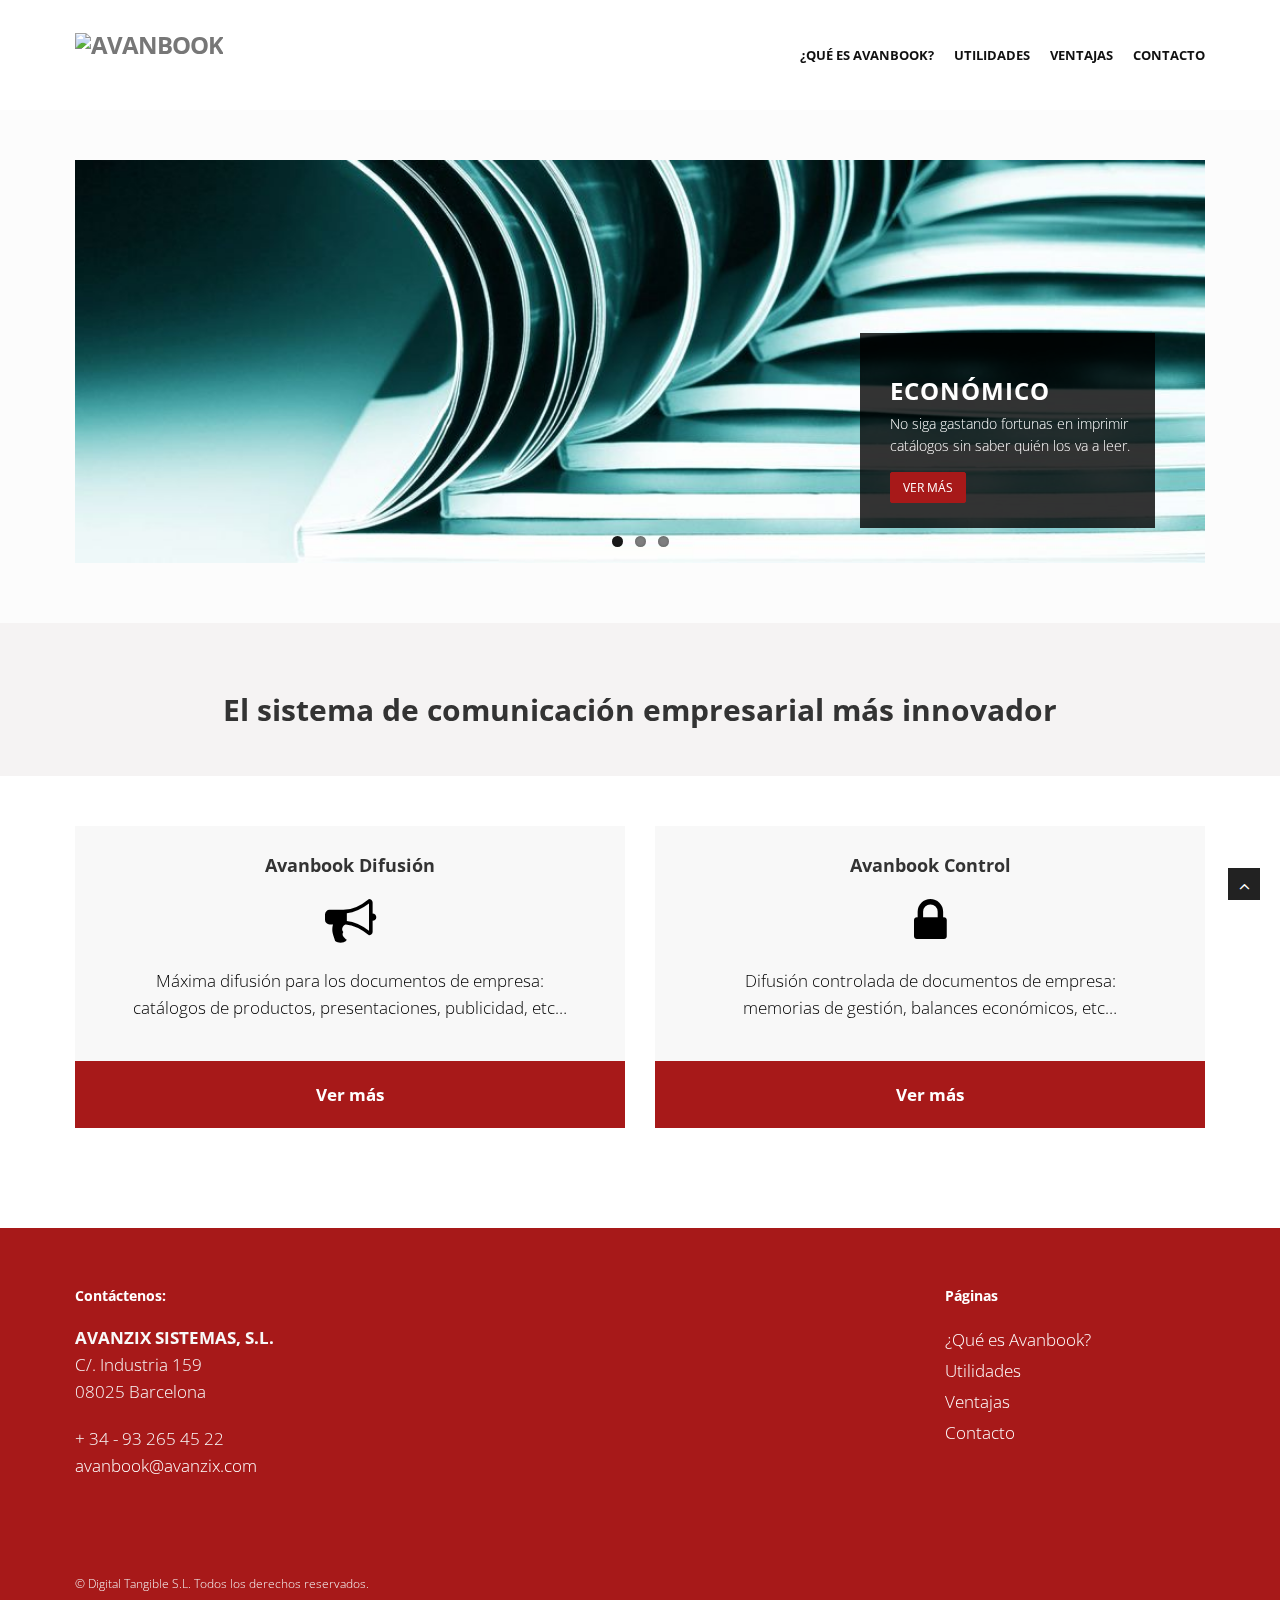
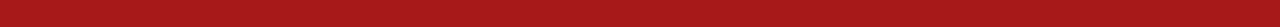
==== index.html @ d964bb30 "logo" ====
<!DOCTYPE html>
<html lang="en">
<head>
    <meta charset="utf-8">
    <title>Sepa quién ha leído su información de empresa y reduzca sus gastos de impresión de catálogos con Avanbook, el sistema de comunicación más innovador</title>
    <meta name="viewport" content="width=device-width, initial-scale=1.0"/>
    <meta name="description" content=""/>
    <!-- css -->
    <link href="css/bootstrap.min.css" rel="stylesheet"/>
    <link href="css/fancybox/jquery.fancybox.css" rel="stylesheet">
    <link href="css/flexslider.css" rel="stylesheet"/>
    <link href="css/style.css" rel="stylesheet"/>


    <!-- Theme skin -->
    <link href="skins/default.css" rel="stylesheet"/>

    <!-- HTML5 shim, for IE6-8 support of HTML5 elements -->
    <!--[if lt IE 9]>
    <script src="http://html5shim.googlecode.com/svn/trunk/html5.js"></script>
    <![endif]-->

</head>
<body>
<div id="wrapper">
<!-- start header -->
<header>
    <div class="navbar navbar-default navbar-static-top">
        <div class="container">
            <div class="navbar-header">
                <button type="button" class="navbar-toggle" data-toggle="collapse" data-target=".navbar-collapse">
                    <span class="icon-bar"></span>
                    <span class="icon-bar"></span>
                    <span class="icon-bar"></span>
                </button>
                <a class="navbar-brand" href="index.html"><img src="img/logo.png" alt="avanbook"></a>
            </div>
            <div class="navbar-collapse collapse ">
                <ul class="nav navbar-nav">
                    <li><a href="avanbook.html">¿Qué es Avanbook?</a></li>
                    <li><a href="features.html">Utilidades</a></li>
                    <li><a href="benefits.html">Ventajas</a></li>
                    <li><a href="contact.html">Contacto</a></li>
                </ul>
            </div>
        </div>
    </div>
</header>
<!-- end header -->
<section id="featured">
    <!-- start slider -->
    <div class="container">
        <div class="row">
            <div class="col-lg-12">
                <!-- Slider -->
                <div id="main-slider" class="flexslider">
                    <ul class="slides">
                        <li>
                            <img src="img/slides/1.jpg" alt=""/>

                            <div class="flex-caption">
                                <h3>Económico</h3>

                                <p>No siga gastando fortunas en imprimir catálogos sin saber quién los va a leer.</p>
                                <a href="benefits.html" class="btn btn-theme">Ver más</a>
                            </div>
                        </li>
                        <li>
                            <img src="img/slides/2.jpg" alt=""/>

                            <div class="flex-caption">
                                <h3>Trazabilidad</h3>

                                <p>Sepa siempre cuál es el alcance real de su información de empresa.</p>
                                <a href="features.html" class="btn btn-theme">Ver más</a>
                            </div>
                        </li>
                        <li>
                            <img src="img/slides/3.jpg" alt=""/>

                            <div class="flex-caption">
                                <h3>Control</h3>

                                <p>Impida que su información de empresa sea leída por quien no debe.</p>
                                <a href="benefits.html#ab_ctrl" class="btn btn-theme">Ver más</a>
                            </div>
                        </li>
                    </ul>
                </div>
                <!-- end slider -->
            </div>
        </div>
    </div>

</section>
<section class="callaction">
    <div class="container">
        <div class="row">
            <div class="col-lg-12">
                <div class="big-cta">
                    <div class="cta-text">
                        <h2>El sistema de comunicación empresarial más innovador</h2>
                    </div>
                </div>
            </div>
        </div>
    </div>
</section>
<section id="content">
    <div class="container">
        <div class="row">
            <div class="col-lg-12">
                <div class="row">
                    <div class="col-lg-6">
                        <div class="box">
                            <div class="box-gray aligncenter">
                                <h4>Avanbook Difusión</h4>

                                <div class="icon">
                                    <i class="fa fa-bullhorn fa-3x"></i>
                                </div>
                                <p>
                                    Máxima difusión para los documentos de empresa:<br>

                                    catálogos de productos,
                                    presentaciones, publicidad,
                                    etc…
                                </p>

                            </div>
                            <div class="box-bottom">
                                <a href="benefits.html">Ver más</a>
                            </div>
                        </div>
                    </div>
                    <div class="col-lg-6">
                        <div class="box">
                            <div class="box-gray aligncenter">
                                <h4>Avanbook Control</h4>

                                <div class="icon">
                                    <i class="fa fa-lock fa-3x"></i>
                                </div>
                                <p>
                                    Difusión controlada de documentos de empresa:<br>

                                    memorias de gestión,
                                    balances económicos,
                                    etc…
                                </p>

                            </div>
                            <div class="box-bottom">
                                <a href="benefits.html#ab_ctrl">Ver más</a>
                            </div>
                        </div>
                    </div>
                </div>
            </div>
        </div>
    </div>
</section>
<footer>
    <div class="container">
        <div class="row">
            <div class="col-lg-3">
                <div class="widget">
                    <h5 class="widgetheading">Contáctenos:</h5>
                    <address>
                        <strong>AVANZIX SISTEMAS, S.L.</strong><br>
                        C/. Industria 159<br>
                        08025 Barcelona
                    </address>
                    <p>
                        <i class="icon-phone"></i> + 34 - 93 265 45 22 <br>
                        <i class="icon-envelope-alt"></i> <a href="mailto:avanbook@avanzix.com?subject=Informaci%C3%B3n%20sobre%20Avanbook" target="_top">avanbook@avanzix.com</a>
                    </p>
                </div>
            </div>
            <div class="col-lg-3 col-lg-offset-6">
                <div class="widget">
                    <h5 class="widgetheading">Páginas</h5>
                    <ul class="link-list">
                        <li><a href="avanbook.html">¿Qué es Avanbook?</a></li>
                        <li><a href="features.html">Utilidades
                      </a></li>
                        <li><a href="benefits.html">Ventajas </a></li>
                        <li><a href="mailto:avanbook@avanzix.com" target="_top">Contacto</a></li>
                    </ul>
                </div>
            </div>
        </div>
    </div>
    <div id="sub-footer">
        <div class="container">
            <div class="row">
                <div class="col-lg-6">
                    <div class="copyright">
                        <p>
                            &copy; Digital Tangible S.L. Todos los derechos reservados.
                        </p>
                    </div>
                </div>
            </div>
        </div>
    </div>
</footer>
</div>
<a href="#" class="scrollup"><i class="fa fa-angle-up active"></i></a>
<!-- javascript
    ================================================== -->
<!-- Placed at the end of the document so the pages load faster -->
<script src="js/jquery.js"></script>
<script src="js/jquery.easing.1.3.js"></script>
<script src="js/bootstrap.min.js"></script>
<script src="js/jquery.fancybox.pack.js"></script>
<script src="js/jquery.fancybox-media.js"></script>
<script src="js/google-code-prettify/prettify.js"></script>
<script src="js/portfolio/jquery.quicksand.js"></script>
<script src="js/portfolio/setting.js"></script>
<script src="js/jquery.flexslider.js"></script>
<script src="js/animate.js"></script>
<script src="js/custom.js"></script>
</body>
</html>
---- css/style.css ----
/* ==== Google font ==== */
@import url('http://fonts.googleapis.com/css?family=Noto+Serif:400,400italic,700|Open+Sans:300,400,600,700');
/* === prettify === */
@import url('../js/google-code-prettify/prettify.css');
/* === fontawesome === */
@import url('font-awesome.css');
/* === custom icon === */
@import url('custom-fonts.css');
/* ==== overwrite bootstrap standard ==== */
@import url('overwrite.css');
@import url('animate.css');

/* ===================================
1. General
==================================== */

body {
    font-family: 'Open Sans', Arial, sans-serif;
    font-size: 17px;
    font-weight: 300;
    line-height: 1.6em;
    color: #656565;
}

a:active {
    outline: 0;
}

.clear {
    clear: both;
}

h1, h2, h3, h4, h5, h6 {
    font-family: 'Open Sans', Arial, sans-serif;
    font-weight: 700;
    line-height: 1.1em;
    color: #333;
    margin-bottom: 20px;
}

/* ===================================
2. layout
==================================== */

.container {
    padding: 0 20px 0 20px;
    position: relative;
}

#wrapper {
    width: 100%;
    margin: 0;
    padding: 0;
}

.row, .row-fluid {
    margin-bottom: 30px;
}

.row .row, .row-fluid .row-fluid {
    margin-bottom: 30px;
}

.row.nomargin, .row-fluid.nomargin {
    margin-bottom: 0;
}

/* ===================================
3. Responsive media
==================================== */

.video-container, .map-container, .embed-container {
    position: relative;
    margin: 0 0 15px 0;
    padding-bottom: 51%;
    padding-top: 30px;
    height: 0;
    overflow: hidden;
    border: none;
}

.embed-container iframe,
.embed-container object,
.embed-container embed,
.video-container iframe,
.map-container iframe,
.map-container object,
.map-container embed,
.video-container object,
.video-container embed {
    position: absolute;
    top: 0;
    left: 0;
    width: 100%;
    height: 100%;
}

iframe {
    border: none;
}

img.img-polaroid {
    margin: 0 0 20px 0;
}

.img-box {
    max-width: 100%;
}

/* ===================================
4. Header
==================================== */

/* --- header -- */

header .navbar {
    margin-bottom: 0;
}

.navbar-default {
    border: none;
}

.navbar-brand {
    color: #222;
    text-transform: uppercase;
    font-size: 24px;
    font-weight: 700;
    line-height: 1em;
    letter-spacing: -1px;
    margin-top: 30px;
    padding: 0 0 0 15px;
}

header .navbar-collapse ul.navbar-nav {
    float: right;
    margin-right: 0;
}

header .navbar-default {
    background-color: #fff;
}

header .nav li a:hover,
header .nav li a:focus,
header .nav li.active a,
header .nav li.active a:hover,
header .nav li a.dropdown-toggle:hover,
header .nav li a.dropdown-toggle:focus,
header .nav li.active ul.dropdown-menu li a:hover,
header .nav li.active ul.dropdown-menu li.active a {
    -webkit-transition: all .3s ease;
    -moz-transition: all .3s ease;
    -ms-transition: all .3s ease;
    -o-transition: all .3s ease;
    transition: all .3s ease;
}

header .navbar-default .navbar-nav > .open > a,
header .navbar-default .navbar-nav > .open > a:hover,
header .navbar-default .navbar-nav > .open > a:focus {
    -webkit-transition: all .3s ease;
    -moz-transition: all .3s ease;
    -ms-transition: all .3s ease;
    -o-transition: all .3s ease;
    transition: all .3s ease;
}

header .navbar {
    min-height: 100px;
}

header .navbar-nav > li {
    padding-bottom: 30px;
    padding-top: 30px;
}

header .navbar-nav > li > a {
    padding-bottom: 6px;
    padding-top: 5px;
    margin-left: 2px;
    line-height: 30px;
    font-weight: 700;
    -webkit-transition: all .3s ease;
    -moz-transition: all .3s ease;
    -ms-transition: all .3s ease;
    -o-transition: all .3s ease;
    transition: all .3s ease;
}

.dropdown-menu li a:hover {
    color: #fff !important;
}

header .nav .caret {
    border-bottom-color: #f5f5f5;
    border-top-color: #f5f5f5;
}

.navbar-default .navbar-nav > .active > a,
.navbar-default .navbar-nav > .active > a:hover,
.navbar-default .navbar-nav > .active > a:focus {
    background-color: #fff;
}

.navbar-default .navbar-nav > .open > a,
.navbar-default .navbar-nav > .open > a:hover,
.navbar-default .navbar-nav > .open > a:focus {
    background-color: #fff;
}

.dropdown-menu {
    box-shadow: none;
    border-radius: 0;
    border: none;
}

.dropdown-menu li:last-child {
    padding-bottom: 0 !important;
    margin-bottom: 0;
}

header .nav li .dropdown-menu {
    padding: 0;
}

header .nav li .dropdown-menu li a {
    line-height: 28px;
    padding: 3px 12px;
}

/* --- menu --- */

header .navigation {
    float: right;
}

header ul.nav li {
    border: none;
    margin: 0;
}

header ul.nav li a {
    font-size: 12px;
    border: none;
    font-weight: 700;
    text-transform: uppercase;
}

header ul.nav li ul li a {
    font-size: 12px;
    border: none;
    font-weight: 300;
    text-transform: uppercase;
}

.navbar .nav > li > a {
    color: #111;
    text-shadow: none;
}

.navbar .nav a:hover {
    background: none;
}

.navbar .nav > .active > a, .navbar .nav > .active > a:hover {
    background: none;
    font-weight: 700;
}

.navbar .nav > .active > a:active, .navbar .nav > .active > a:focus {
    background: none;
    outline: 0;
    font-weight: 700;
}

.navbar .nav li .dropdown-menu {
    z-index: 2000;
}

header ul.nav li ul {
    margin-top: 1px;
}

header ul.nav li ul li ul {
    margin: 1px 0 0 1px;
}

.dropdown-menu .dropdown i {
    position: absolute;
    right: 0;
    margin-top: 3px;
    padding-left: 20px;
}

.navbar .nav > li > .dropdown-menu:before {
    display: inline-block;
    border-right: none;
    border-bottom: none;
    border-left: none;
    border-bottom-color: none;
    content: none;
}

ul.nav li.dropdown a {
    z-index: 1000;
    display: block;
}

select.selectmenu {
    display: none;
}

/* ===================================
5. Section: Featured
==================================== */

#featured {
    width: 100%;
    background: #fcfcfc;
    position: relative;
    margin: 0;
    padding: 0;
}

/* ===================================
6. Sliders
==================================== */
/* --- flexslider --- */

#featured .flexslider {
    padding: 0;
    margin: 50px 0 30px;
    background: #fff;
    position: relative;
    zoom: 1;
}

.flex-caption {
    background: none;
    -ms-filter: progid:DXImageTransform.Microsoft.gradient(startColorstr=#4C000000, endColorstr=#4C000000);
    filter: progid:DXImageTransform.Microsoft.gradient(startColorstr=#4C000000, endColorstr=#4C000000);
    zoom: 1;
}

.flex-caption {
    bottom: 35px;
    background-color: rgba(0, 0, 0, 0.8);
    color: #fff;
    margin: 0 50px;
    padding: 25px 25px 25px 30px;
    position: absolute;
    right: 0;
    width: 295px;
}

.flex-caption h3 {
    color: #fff;
    letter-spacing: 1px;
    margin-bottom: 8px;
    text-transform: uppercase;
}

.flex-caption p {
    margin: 0 0 15px;
}

/* ===================================
7. Section: call action
==================================== */
section.callaction {
    background: #F5F3F3;
    padding: 50px 0 0 0;
}

/* ===================================
8. Section: Content
==================================== */

#content {
    position: relative;
    background: #fff;
    padding: 50px 0 40px 0;
}

#content img {
    max-width: 100%;
    height: auto;
}

/* --- Call to action --- */

.cta-text {
    text-align: center;
    margin-top: 10px;
}

.big-cta .cta {
    margin-top: 10px;
}

/* --- box --- */

.box {
    width: 100%;
}

.box-gray {
    background: #f8f8f8;
    padding: 20px 20px 30px;
}

.box-gray h4, .box-gray i {
    margin-bottom: 20px;
}

.box-bottom {
    padding: 20px 0;
    text-align: center;
}

.box-bottom a {
    color: #fff;
    font-weight: 700;
}

.box-bottom a:hover {
    color: #eee;
    text-decoration: none;
}

/* ===================================
9. Section: Bottom
==================================== */

#bottom {
    background: #fcfcfc;
    padding: 50px 0 0;

}

/* twitter */
#twitter-wrapper {
    text-align: center;
    width: 70%;
    margin: 0 auto;
}

#twitter em {
    font-style: normal;
    font-size: 13px;
}

#twitter em.twitterTime a {
    font-weight: 600;
}

#twitter ul {
    padding: 0;
    list-style: none;
}

#twitter ul li {
    font-size: 20px;
    line-height: 1.6em;
    font-weight: 300;
    margin-bottom: 20px;
    position: relative;
    word-break: break-word;
}

/* ===================================
10. Inner - Section: page headline
==================================== */

#inner-headline {
    background: #252525;
    position: relative;
    margin: 0;
    padding: 0;
    color: #fefefe;
}

#inner-headline .inner-heading h2 {
    color: #fff;
    margin: 20px 0 0 0;
}

/* --- breadcrumbs --- */
#inner-headline ul.breadcrumb {
    margin: 30px 0 0;
    float: left;
}

#inner-headline ul.breadcrumb li {
    margin-bottom: 0;
    padding-bottom: 0;
}

#inner-headline ul.breadcrumb li {
    font-size: 13px;
    color: #fff;
}

#inner-headline ul.breadcrumb li i {
    color: #dedede;
}

#inner-headline ul.breadcrumb li a {
    color: #fff;
}

ul.breadcrumb li a:hover {
    text-decoration: none;
}

/* ============================
11. Forms
============================= */

/* --- contact form  ---- */
form#contactform input[type="text"] {
    width: 100%;
    border: 1px solid #f5f5f5;
    min-height: 40px;
    padding-left: 20px;
    font-size: 13px;
    padding-right: 20px;
    -webkit-box-sizing: border-box;
    -moz-box-sizing: border-box;
    box-sizing: border-box;

}

form#contactform textarea {
    border: 1px solid #f5f5f5;
    width: 100%;
    padding-left: 20px;
    padding-top: 10px;
    font-size: 13px;
    padding-right: 20px;
    -webkit-box-sizing: border-box;
    -moz-box-sizing: border-box;
    box-sizing: border-box;

}

form#contactform .validation {
    font-size: 11px;
}

#sendmessage {
    border: 1px solid #e6e6e6;
    background: #f6f6f6;
    display: none;
    text-align: center;
    padding: 15px 12px 15px 65px;
    margin: 10px 0;
    font-weight: 600;
    margin-bottom: 30px;

}

#sendmessage.show, .show {
    display: block;
}

/* --- comment form ---- */
form#commentform input[type="text"] {
    width: 100%;
    min-height: 40px;
    padding-left: 20px;
    font-size: 13px;
    padding-right: 20px;
    -webkit-box-sizing: border-box;
    -moz-box-sizing: border-box;
    box-sizing: border-box;
    -webkit-border-radius: 2px 2px 2px 2px;
    -moz-border-radius: 2px 2px 2px 2px;
    border-radius: 2px 2px 2px 2px;

}

form#commentform textarea {
    width: 100%;
    padding-left: 20px;
    padding-top: 10px;
    font-size: 13px;
    padding-right: 20px;
    -webkit-box-sizing: border-box;
    -moz-box-sizing: border-box;
    box-sizing: border-box;
    -webkit-border-radius: 2px 2px 2px 2px;
    -moz-border-radius: 2px 2px 2px 2px;
    border-radius: 2px 2px 2px 2px;
}

/* --- search form --- */
.search {
    float: right;
    margin: 35px 0 0;
    padding-bottom: 0;
}

#inner-headline form.input-append {
    margin: 0;
    padding: 0;
}

/* ===============================
12. Portfolio
================================ */

.work-nav #filters {
    margin: 0;
    padding: 0;
    list-style: none;
}

.work-nav #filters li {
    margin: 0 10px 30px 0;
    padding: 0;
    float: left;
}

.work-nav #filters li a {
    color: #7F8289;
    font-size: 16px;
    display: block;
}

.work-nav #filters li a:hover {

}

.work-nav #filters li a.selected {
    color: #DE5E60;
}

#thumbs {
    margin: 0;
    padding: 0;
}

#thumbs li {
    list-style-type: none;
}

.item-thumbs {
    position: relative;
    overflow: hidden;
    margin-bottom: 30px;
    cursor: pointer;
}

.item-thumbs a + img {
    width: 100%;
}

.item-thumbs .hover-wrap {
    position: absolute;
    display: block;
    width: 100%;
    height: 100%;

    opacity: 0;
    filter: alpha(opacity=0);

    -webkit-transition: all 450ms ease-out 0s;
    -moz-transition: all 450ms ease-out 0s;
    -o-transition: all 450ms ease-out 0s;
    transition: all 450ms ease-out 0s;

    -webkit-transform: rotateY(180deg) scale(0.5, 0.5);
    -moz-transform: rotateY(180deg) scale(0.5, 0.5);
    -ms-transform: rotateY(180deg) scale(0.5, 0.5);
    -o-transform: rotateY(180deg) scale(0.5, 0.5);
    transform: rotateY(180deg) scale(0.5, 0.5);
}

.item-thumbs:hover .hover-wrap,
.item-thumbs.active .hover-wrap {
    opacity: 1;
    filter: alpha(opacity=100);

    -webkit-transform: rotateY(0deg) scale(1, 1);
    -moz-transform: rotateY(0deg) scale(1, 1);
    -ms-transform: rotateY(0deg) scale(1, 1);
    -o-transform: rotateY(0deg) scale(1, 1);
    transform: rotateY(0deg) scale(1, 1);
}

.item-thumbs .hover-wrap .overlay-img {
    position: absolute;
    width: 50%;
    height: 100%;
    opacity: 0.80;
    filter: alpha(opacity=80);
    background: #000;
}

.item-thumbs .hover-wrap .overlay-img-thumb {
    position: absolute;
    border-radius: 60px;
    top: 50%;
    left: 50%;
    margin: -16px 0 0 -16px;
    color: #fff;
    font-size: 32px;
    line-height: 1em;
    opacity: 1;
    filter: alpha(opacity=100);
}

/* --- Portolio filter --- */

ul.portfolio-categ {
    margin: 10px 0 30px 0;
    padding: 0;
    float: left;
    list-style: none;
}

ul.portfolio-categ li {
    margin: 0;
    padding: 0 20px 0 0;
    float: left;
    list-style: none;
    font-size: 13px;
    font-weight: 600;
}

ul.portfolio-categ li a {
    display: block;
    padding: 35x 0 35x 0;
    color: #353535;
}

ul.portfolio-categ li.active a:hover, ul.portfolio-categ li a:hover, ul.portfolio-categ li a:focus, ul.portfolio-categ li a:active {
    text-decoration: none;
    outline: 0;
}

/* --- portfolio detail --- */
.top-wrapper {
    margin-bottom: 20px;
}

/* ===============================
13. Elements
================================ */

/* --- blockquote --- */
blockquote {
    font-size: 16px;
    font-weight: 400;
    font-family: 'Noto Serif', serif;
    font-style: italic;
    padding-left: 0;
    color: #a2a2a2;
    line-height: 1.6em;
    border: none;
}

blockquote cite {
    display: block;
    font-size: 12px;
    color: #666;
    margin-top: 10px;
}

blockquote cite:before {
    content: "\2014 \0020";
}

blockquote cite a,
blockquote cite a:visited,
blockquote cite a:visited {
    color: #555;
}

/* --- pullquotes --- */

.pullquote-left {
    display: block;
    color: #a2a2a2;
    font-family: 'Noto Serif', serif;
    font-size: 14px;
    line-height: 1.6em;
    padding-left: 20px;
}

.pullquote-right {
    display: block;
    color: #a2a2a2;
    font-family: 'Noto Serif', serif;
    font-size: 14px;
    line-height: 1.6em;
    padding-right: 20px;
}

/* --- button --- */
.btn-theme {
    color: #fff;
}

.btn-theme:hover {
    color: #eee;
}

/* --- list style --- */

ul.general {
    list-style: none;
    margin-left: 0;
}

ul.link-list {
    margin: 0;
    padding: 0;
    list-style: none;
}

ul.link-list li {
    margin: 0;
    padding: 2px 0 2px 0;
    list-style: none;
}

footer ul.link-list li a {
    color: #fff;
}

footer ul.link-list li a:hover {
    color: #eee;
}

/* --- Heading style --- */

h4.heading {
    font-weight: 700;
}

.heading {
    margin-bottom: 30px;
}

.heading {
    position: relative;

}

.widgetheading {
    width: 100%;

    padding: 0;
}

#bottom .widgetheading {
    position: relative;
    border-bottom: #e6e6e6 1px solid;
    padding-bottom: 9px;
}

aside .widgetheading {
    position: relative;
    border-bottom: #e9e9e9 1px solid;
    padding-bottom: 9px;
}

footer .widgetheading {
    position: relative;
}

footer .widget .social-network {
    position: relative;
}

#bottom .widget .widgetheading span, aside .widget .widgetheading span, footer .widget .widgetheading span {
    position: absolute;
    width: 60px;
    height: 1px;
    bottom: -1px;
    right: 0;

}

/* --- Map --- */
.map {
    position: relative;
    margin-top: -50px;
    margin-bottom: 40px;
}

.map iframe {
    width: 100%;
    height: 450px;
    border: none;
}

.map-grid iframe {
    width: 100%;
    height: 350px;
    border: none;
    margin: 0 0 -5px 0;
    padding: 0;
}

/* --- our team --- */

ul.team-detail {
    margin: -10px 0 0 0;
    padding: 0;
    list-style: none;
}

ul.team-detail li {
    border-bottom: 1px dotted #e9e9e9;
    margin: 0 0 15px 0;
    padding: 0 0 15px 0;
    list-style: none;
}

ul.team-detail li label {
    font-size: 13px;
}

ul.team-detail li h4, ul.team-detail li label {
    margin-bottom: 0;
}

ul.team-detail li ul.social-network {
    border: none;
    margin: 0;
    padding: 0;
}

ul.team-detail li ul.social-network li {
    border: none;
    margin: 0;
}

ul.team-detail li ul.social-network li i {
    margin: 0;
}

/* --- Pricing box --- */

.pricing-title {
    background: #fff;
    text-align: center;
    padding: 10px 0 10px 0;
}

.pricing-title h3 {
    font-weight: 600;
    margin-bottom: 0;
}

.pricing-offer {
    background: #fcfcfc;
    text-align: center;
    padding: 40px 0 40px 0;
    font-size: 18px;
    border-top: 1px solid #e6e6e6;
    border-bottom: 1px solid #e6e6e6;
}

.pricing-box.special .pricing-offer {
    color: #fff;
}

.pricing-offer strong {
    font-size: 78px;
    line-height: 89px;
}

.pricing-offer sup {
    font-size: 28px;
}

.pricing-content {
    background: #fff;
    text-align: center;
    font-size: 14px;
}

.pricing-content strong {
    color: #353535;
}

.pricing-content ul {
    list-style: none;
    padding: 0;
    margin: 0;
}

.pricing-content ul li {
    border-bottom: 1px solid #e9e9e9;
    list-style: none;
    padding: 15px 0 15px 0;
    margin: 0 0 0 0;
    color: #888;
}

.pricing-action {
    margin: 0;
    background: #fcfcfc;
    text-align: center;
    padding: 20px 0 30px 0;
}

.pricing-wrapp {
    margin: 0 auto;
    width: 100%;
    background: #fd0000;
}

/* --- pricing box alt 1 --- */
.pricing-box-alt {
    border: 1px solid #e6e6e6;
    background: #fcfcfc;
    position: relative;
    margin: 0 0 20px 0;
    padding: 0;
    -webkit-box-shadow: 0 2px 0 rgba(0, 0, 0, 0.03);
    -moz-box-shadow: 0 2px 0 rgba(0, 0, 0, 0.03);
    box-shadow: 0 2px 0 rgba(0, 0, 0, 0.03);
    -webkit-box-sizing: border-box;
    -moz-box-sizing: border-box;
    box-sizing: border-box;
}

.pricing-box-alt .pricing-heading {
    background: #fcfcfc;
    text-align: center;
    padding: 40px 0 0px 0;
    display: block;
}

.pricing-box-alt.special .pricing-heading {
    background: #fcfcfc;
    text-align: center;
    padding: 40px 0 1px 0;
    border-bottom: none;
    display: block;
    color: #fff;
}

.pricing-box-alt.special .pricing-heading h3 {
    color: #fff;
}

.pricing-box-alt .pricing-heading h3 strong {
    font-size: 32px;
    font-weight: 700;
    letter-spacing: -1px;
}

.pricing-box-alt .pricing-heading h3 {
    font-size: 32px;
    font-weight: 300;
    letter-spacing: -1px;
}

.pricing-box-alt .pricing-terms {
    text-align: center;
    background: #333;
    display: block;
    overflow: hidden;
    padding: 30px 0 20px;
}

.pricing-box-alt .pricing-terms h6 {
    font-style: italic;
    margin-top: 10px;
    color: #fff;

    font-family: 'Noto Serif', serif;
}

.pricing-box-alt .icon .price-circled {
    margin: 10px 10px 10px 0;
    display: inline-block !important;
    text-align: center !important;
    color: #fff;
    width: 68px;
    height: 68px;
    padding: 12px;
    font-size: 16px;
    font-weight: 700;
    line-height: 68px;
    text-shadow: none;
    cursor: pointer;
    background-color: #888;
    border-radius: 64px;
    -moz-border-radius: 64px;
    -webkit-border-radius: 64px;
}

.pricing-box-alt .pricing-action {
    margin: 0;
    text-align: center;
    padding: 30px 0 30px 0;
}

/* ===============================
14. Blog & article
================================ */

article {
    margin-bottom: 40px;
}

article .post-heading h3 {
    margin-bottom: 20px;
}

article .post-heading h3 a {
    font-weight: 700;
    color: #353535;
}

article .post-heading h3 a:hover {
    text-decoration: none;
}

/* --- post meta --- */
.post-meta {
    background: #fcfcfc;
    border: 1px solid #e6e6e6;
    border-top: none;
    text-align: center;
}

.post-meta .format {
    border-bottom: 1px solid #e6e6e6;
    padding: 10px 0 10px;
}

.post-meta i {
    margin: 0;
}

.post-meta .date {
    border-bottom: 1px solid #e6e6e6;
    padding: 10px 0 10px;
}

.post-meta .date span {
    text-align: center;
    color: #999;
    font-size: 12px;
    font-weight: 600;
}

.post-meta .comments {
    padding: 10px 0 10px;
}

.post-meta .comments a {
    color: #999;
    font-size: 12px;
    font-weight: 700;
}

.post-meta .comments a:hover {
    text-decoration: none;
}

/* --- post format --- */

.post-image {
    margin-bottom: 20px;
}

.post-quote {
    margin-bottom: 20px;
}

.post-video {
    margin-bottom: 20px;
}

.post-audio {
    margin-bottom: 20px;
}

.post-link {
    margin-bottom: 20px;
}

.post-slider {
    margin-bottom: 20px;
}

.post-quote blockquote {
    font-size: 16px;
    color: #999;
    font-family: 'Noto Serif', serif;
    font-style: italic;
    line-height: 1.6em;
}

.post-image img:hover {
    -webkit-box-shadow: 0 0 2px #979797;
    -moz-box-shadow: 0 0 2px #979797;
    box-shadow: 0 0 2px #979797;
    -webkit-transition: all 1s ease-in-out;
    -moz-transition: all 1s ease-in-out;
    -o-transition: all 1s ease-in-out;
    transition: all 1s ease-in-out;
}

ul.meta-post {
    float: left;
    margin: 0;
    padding: 0;
    list-style: none;
}

ul.meta-post li {
    float: left;
    margin: 0 10px 0 0;
    padding: 0;
    list-style: none;
    border-right: 1px dotted #e9e9e9;
    padding-right: 10px;
}

ul.meta-post li i {
    float: left;
    font-size: 12px;
    margin: 2px 5px 0 0;
}

ul.meta-post li a {
    color: #999;
    float: left;
    font-size: 12px;
    font-weight: 600;
}

/* --- single post --- */
.bottom-article {
    overflow: hidden;
    border-top: 1px solid #f5f5f5;
    border-bottom: 1px solid #f5f5f5;
    padding: 10px 0 10px 0;
    margin-top: 20px;
}

/* --- author info --- */

.about-author {
    border: 1px solid #f5f5f5;
    padding: 20px;
    float: left;
    margin-bottom: 5px;
}

.about-author h5 {
    margin-bottom: 10px;
}

/* --- Comment --- */

.comment-area {
    float: left;
    width: 100%;
    margin-top: 30px;
}

.media-content {
    overflow: hidden;
    margin-left: 12px;
    border-bottom: 1px dotted #d5d5d5;
    padding-bottom: 20px;
}

.media-content h6 {
    font-size: 14px;
    font-weight: 700;
}

.media-content span {
    color: #a9a9a9;
    font-size: 14px;
    font-weight: 300;
}

.comment-area .thumbnail > img {
    display: block;
    width: 60px;
    height: 60px;
}

.filter-list {
    margin-top: 20px;
}

/* --- pagination --- */

#pagination a,
#pagination span {
    display: block;
    float: left;
    margin: 0 7px 0 0;
    padding: 7px 10px 6px 10px;
    font-size: 12px;
    line-height: 12px;
    color: #888;
    font-weight: 600;
}

#pagination a:hover {
    color: #fff;
    text-decoration: none;
}

#pagination span.current {
    background: #333;
    color: #fff;
    font-weight: bold;
}

/* ===============================
15. Aside, sidebar
================================ */

aside {
    position: relative;
    margin-bottom: 40px;
}

.sidebar-nav {
    float: left;
    width: 100%;
}

.right-sidebar {
    border-left: 1px solid #f5f5f5;
    padding: 0 0 0 30px;
    -webkit-box-shadow: inset 1px 0 0 0 rgba(0, 0, 0, .01);
    box-shadow: inset 1px 0 0 0 rgba(0, 0, 0, .01);

}

.left-sidebar {
    border-right: 1px solid #f5f5f5;
    padding: 0 30px 0 0;
    -webkit-box-shadow: inset 1px 0 0 0 rgba(0, 0, 0, .01);
    box-shadow: inset 1px 0 0 0 rgba(0, 0, 0, .01);
}

.left-sidebar .widget h3, .left-sidebar .widget .widget-content {
    padding-right: 20px;
}

aside .widget {
    margin-bottom: 40px;
}

ul.cat, ul.recent, ul.folio-detail, ul.contact-info {
    margin: 0;
    padding: 0;
    list-style: none;
}

ul.cat li, ul.recent li, ul.folio-detail li, ul.contact-info li {
    margin: 0 0 15px 0;
    list-style: none;
}

ul.cat li a, ul.folio-detail li a {
    color: #656565;
}

ul.folio-detail li label {
    display: inline;
    cursor: default;
    color: #353535;
    font-weight: bold;
}

.widget ul.recent li {
    margin-bottom: 20px;
}

ul.recent li h6 {
    margin: 0 0 10px 0;
}

ul.recent li h6 a {
    color: #353535;
    font-size: 16px;
    font-weight: 600;
}

.widget ul.tags {
    list-style: none;
    margin: 0;
    margin-left: 0;
    padding-left: 0;
}

.widget ul.tags li {
    margin: 0 5px 15px 0;
    display: inline-block;
}

.widget ul.tags li a {
    background: #e6e6e6;
    color: #333;
    padding: 5px 10px;
}

.widget ul.tags li a:hover {
    text-decoration: none;
    color: #fff;
}

/* ===== Widgets ===== */

/* --- flickr --- */
.widget .flickr_badge {
    width: 100%;
}

.widget .flickr_badge img {
    margin: 0 9px 20px 0;
}

footer .widget .flickr_badge {
    width: 100%;
}

footer .widget .flickr_badge img {
    margin: 0 9px 20px 0;
}

.flickr_badge img {
    width: 50px;
    height: 50px;
    float: left;
    margin: 0 9px 20px 0;
}

/* --- latest tweet widget --- */

.twitter ul {
    margin-left: 0;
    list-style: none;
}

.twitter img {
    float: left;
    margin-right: 15px;
}

.twitter span.tweet_time {
    display: block;
    padding-bottom: 5px;

}

.twitter li {
    border-bottom: 1px dashed #efefef;
    padding-bottom: 20px;
    margin-bottom: 20px;
    list-style: none;
}

.twitter li:last-child {
    border: none;
}

/* --- Recent post widget --- */

.recent-post {
    margin: 20px 0 0 0;
    padding: 0;
    line-height: 18px;
}

.recent-post h5 a:hover {
    text-decoration: none;
}

.recent-post .text h5 a {
    color: #353535;
}

ul.time-post {
    float: left;
    width: 120px;
    padding: 0;
    list-style: none;
    margin: 0 20px 0 0;
    text-align: center;
    color: #0e0f0f;
}

ul.time-post li {
    float: none;
    background: #f8f8f8;
    list-style: none;
    margin: 0 0 2px 0;
    padding: 0;
}

ul.time-post li a img:hover {
    opacity: 0.8;
    /* For IE 5-7 */
    filter: progid:DXImageTransform.Microsoft.Alpha(Opacity=80);
    /* For IE 8 8 */
    -MS-filter: "progid:DXImageTransform.Microsoft.Alpha(Opacity=80)";
}

ul.time-post li.time {
    float: none;
    padding: 5px 0 5px 0;
    text-shadow: none;
}

.recent-post ul.time-post li.time {
    color: #121214;
}

.post-meta {
    margin-bottom: 20px;
}

.post-meta span {
    padding: 0 10px 0 10px;
    margin-bottom: 10px;
}

.post-meta span a {
    color: #919191;
}

.post-meta strong {
    font-weight: 200px;
    color: #c7c7c7;
}

.item .text {
    margin-left: 140px;
    margin-bottom: 20px;
}

/* ===============================
16. Footer
================================ */

footer {
    padding: 50px 0 0 0;
    color: #f8f8f8;
}

footer a {
    color: #fff;
}

footer a:hover {
    color: #eee;
}

footer h1, footer h2, footer h3, footer h4, footer h5, footer h6 {
    color: #fff;
}

footer address {
    line-height: 1.6em;
}

footer h5 a:hover, footer a:hover {
    text-decoration: none;
}

ul.social-network {
    list-style: none;
    margin: 0;
}

ul.social-network li {
    display: inline;
    margin: 0 5px;
}

#sub-footer {
    text-shadow: none;
    color: #f5f5f5;
    padding: 0;
    padding-top: 30px;
    margin: 20px 0 0 0;
}

#sub-footer p {
    margin: 0;
    padding: 0;
}

#sub-footer span {
    color: #f5f5f5;
}

.copyright {
    text-align: left;
    font-size: 12px;
}

#sub-footer ul.social-network {
    float: right;
}

/* ===============================
 Live preview purpose
================================ */
/* --- buttons --- */

.bs-docs-example {
    margin: 0 0 10px 0;
}

.demobtn a.btn {
    margin: 0 10px 10px 0;
}

section.demogrid .col-lg-1, section.demogrid .col-lg-2, section.demogrid .col-lg-3, section.demogrid .col-lg-4, section.demogrid .col-lg-5, section.demogrid .col-lg-6, section.demogrid .col-lg-7, section.demogrid .col-lg-8, section.demogrid .col-lg-9, section.demogrid .col-lg-10, section.demogrid .col-lg-11 {
    background: #f6f6f6;
    text-align: center;
    padding: 20px 0 20px;
}

section.demogrid .show-grid .row, section.demogrid .show-grid .row-fluid {
    margin-bottom: 0;
}

section.demogrid .show-grid .nest {
    background: #ddd;
    text-align: center;
    padding: 20px 0 20px;
}

section.demogrid .col-lg-12.nest {
    background: #f6f6f6;
    text-align: center;
    padding: 20px 0 0;
}

.demoinline p {
    display: inline;
    margin-right: 20px;
}

/* ===============================
17. Divider, Line & Misc
================================ */

.solidline {
    border-top: 1px solid #f5f5f5;
    margin: 0 0 30px;
}

.dottedline {
    border-top: 1px dotted #f5f5f5;
    margin: 0 0 30px;
}

.dashedline {
    border-top: 1px dashed #f5f5f5;
    margin: 0 0 30px;
}

.blankline {
    height: 1px;
    margin: 0 0 30px;
}

/* scroll to top */
.scrollup {
    position: fixed;
    width: 32px;
    height: 32px;
    bottom: 0px;
    right: 20px;
    background: #222;

}

a.scrollup {
    outline: 0;
    text-align: center;
}

a.scrollup:hover, a.scrollup:active, a.scrollup:focus {
    opacity: 1;
    text-decoration: none;
}

a.scrollup i {
    margin-top: 10px;
    color: #fff;
}

a.scrollup i:hover {
    text-decoration: none;
}

/* =============================
18. Position & alignment
============================= */

.absolute {
    position: absolute;
}

.relative {
    position: relative;
}

.aligncenter {
    text-align: center;
}

.aligncenter span {
    margin-left: 0;
}

.floatright {
    float: right;
}

.floatleft {
    float: left;
}

.floatnone {
    float: none;
}

.aligncenter {
    text-align: center;
}

/* --- Image allignment style --- */

img.pull-left, .align-left {
    float: left;
    margin: 0 15px 15px 0;
}

.widget img.pull-left {
    float: left;
    margin: 0 15px 15px 0;
}

img.pull-right, .align-right {
    float: right;
    margin: 0 0 15px 15px;
}

article img.pull-left, article .align-left {
    float: left;
    margin: 5px 15px 15px 0;
}

article img.pull-right, article .align-right {
    float: right;
    margin: 5px 0 15px 15px;
}

/* =============================
20. Spacer, margin
============================= */

.clear-marginbot {
    margin-bottom: 0;
}

.marginbot10 {
    margin-bottom: 10px;
}

.marginbot20 {
    margin-bottom: 20px;
}

.marginbot30 {
    margin-bottom: 30px;
}

.marginbot40 {
    margin-bottom: 40px;
}

.clear-margintop {
    margin-top: 0;
}

.margintop10 {
    margin-top: 10px;
}

.margintop20 {
    margin-top: 20px;
}

.margintop30 {
    margin-top: 30px;
}

.margintop40 {
    margin-top: 40px;
}

/* =============================
21. Media queries 
============================= */

@media (min-width: 768px) and (max-width: 979px) {

    a.detail {
        background: none;
        width: 100%;
    }

    footer .widget form input#appendedInputButton {
        display: block;
        width: 91%;
        -webkit-border-radius: 4px 4px 4px 4px;
        -moz-border-radius: 4px 4px 4px 4px;
        border-radius: 4px 4px 4px 4px;
    }

    footer .widget form .input-append .btn {
        display: block;
        width: 100%;
        padding-right: 0;
        padding-left: 0;
        -webkit-box-sizing: border-box;
        -moz-box-sizing: border-box;
        box-sizing: border-box;
        margin-top: 10px;
    }

    ul.related-folio li {
        width: 156px;
        margin: 0 20px 0 0;
    }
}

@media (max-width: 767px) {

    body {
        padding-right: 0;
        padding-left: 0;
    }

    .navbar-brand {
        margin-top: 10px;
        border-bottom: none;
    }

    .navbar-header {
        margin-top: 20px;
        border-bottom: none;
    }

    .navbar-nav {
        border-top: none;
        float: none;
        width: 100%;
    }

    header .navbar-nav > li {
        padding-bottom: 0;
        padding-top: 0;
    }

    header .nav li .dropdown-menu {
        margin-top: 0;
    }

    .dropdown-menu {
        position: absolute;
        top: 0;
        left: 40px;
        z-index: 1000;
        display: none;
        float: left;
        min-width: 160px;
        padding: 5px 0;
        margin: 2px 0 0;
        font-size: 13px;
        list-style: none;
        background-color: #fff;
        background-clip: padding-box;
        border: 1px solid #f5f5f5;
        border: 1px solid rgba(0, 0, 0, .15);
        border-radius: 0;
        -webkit-box-shadow: 0 6px 12px rgba(0, 0, 0, .175);
        box-shadow: 0 6px 12px rgba(0, 0, 0, .175);
    }

    .navbar-collapse.collapse {
        border: none;
        overflow: hidden;
    }

    .box {
        border-bottom: 1px solid #e9e9e9;
        padding-bottom: 20px;
    }

    #featured .flexslider .slide-caption {
        width: 90%;
        padding: 2%;
        position: absolute;
        left: 0;
        bottom: -40px;
    }

    #inner-headline .breadcrumb {
        float: left;
        clear: both;
        width: 100%;
    }

    .breadcrumb > li {
        font-size: 13px;
    }

    ul.portfolio li article a i.icon-48 {
        width: 20px;
        height: 20px;
        font-size: 16px;
        line-height: 20px;
    }

    .left-sidebar {
        border-right: none;
        padding: 0 0 0 0;
        border-bottom: 1px dotted #e6e6e6;
        padding-bottom: 10px;
        margin-bottom: 40px;
    }

    .right-sidebar {
        margin-top: 30px;
        border-left: none;
        padding: 0 0 0 0;
    }

    footer .col-lg-1, footer .col-lg-2, footer .col-lg-3, footer .col-lg-4, footer .col-lg-5, footer .col-lg-6,
    footer .col-lg-7, footer .col-lg-8, footer .col-lg-9, footer .col-lg-10, footer .col-lg-11, footer .col-lg-12 {
        margin-bottom: 20px;
    }

    #sub-footer ul.social-network {
        float: left;
    }

    [class*="span"] {
        margin-bottom: 20px;
    }

}

@media (max-width: 480px) {
    .bottom-article a.pull-right {
        float: left;
        margin-top: 20px;
    }

    .search {
        float: left;
    }

    .flexslider .flex-caption {
        display: none;
    }

    .cta-text {
        margin: 0 auto;
        text-align: center;
    }

    ul.portfolio li article a i {
        width: 20px;
        height: 20px;
        font-size: 14px;
    }

}

@media (max-width: 360px) {

}

/* custom */
.block-heading {
    color: #A71919;
}

.justified {
    text-align: justify;
}

body {
    color: #000000;
}
---- skins/default.css ----
/* === color === */

a, a:hover,a:focus,a:active, footer a.text-link:hover, strike, .post-meta span a:hover, footer a.text-link, 
ul.meta-post li a:hover, ul.cat li a:hover, ul.recent li h6 a:hover, ul.portfolio-categ li.active a, ul.portfolio-categ li.active a:hover, ul.portfolio-categ li a:hover,ul.related-post li h4 a:hover, span.highlight,article .post-heading h3 a:hover,
.navbar .nav > .active > a,.navbar .nav > .active > a:hover,.navbar .nav > li > a:hover,.navbar .nav > li > a:focus,.navbar .nav > .active > a:focus, .validation  { 
	color:#A71919;
}

.navbar-brand span{
    color: #A71919;
}

header .nav li a:hover,
header .nav li a:focus,
header .nav li.active a,
header .nav li.active a:hover,
header .nav li a.dropdown-toggle:hover,
header .nav li a.dropdown-toggle:focus,
header .nav li.active ul.dropdown-menu li a:hover,
header .nav li.active ul.dropdown-menu li.active a{
	color:#A71919;
}
.navbar-default .navbar-nav > .active > a,
.navbar-default .navbar-nav > .active > a:hover,
.navbar-default .navbar-nav > .active > a:focus {
	color:#A71919;
}
.navbar-default .navbar-nav > .open > a,
.navbar-default .navbar-nav > .open > a:hover,
.navbar-default .navbar-nav > .open > a:focus {
	color:#A71919;
}	
.dropdown-menu > .active > a,
.dropdown-menu > .active > a:hover,
.dropdown-menu > .active > a:focus {
	color:#A71919;
}
/* === background color === */

.custom-carousel-nav.right:hover, .custom-carousel-nav.left:hover, 
.dropdown-menu li:hover,
.dropdown-menu li a:hover,
.dropdown-menu li > a:focus,
.dropdown-submenu:hover > a, 
.dropdown-menu .active > a,
.dropdown-menu .active > a:hover,
.pagination ul > .active > a:hover,
.pagination ul > .active > a,
.pagination ul > .active > span,
.flex-control-nav li a:hover, 
.flex-control-nav li a.active {
  background-color: #A71919;
}


.breadcrumb {
  background-color: #A71919;
}

/* === border color === */
.pagination ul > li.active > a,
.pagination ul > li.active > span, a.thumbnail:hover, input[type="text"].search-form:focus {
	border:1px solid #A71919;
}

textarea:focus,
input[type="text"]:focus,
input[type="password"]:focus,
input[type="datetime"]:focus,
input[type="datetime-local"]:focus,
input[type="date"]:focus,
input[type="month"]:focus,
input[type="time"]:focus,
input[type="week"]:focus,
input[type="number"]:focus,
input[type="email"]:focus,
input[type="url"]:focus,
input[type="search"]:focus,
input[type="tel"]:focus,
input[type="color"]:focus,
.uneditable-input:focus {
  border-color: #A71919;
}

input:focus {
	border-color: #A71919;
}


#sendmessage {
	color: #A71919;
}

.pullquote-left {
	border-left:5px solid #A71919;
}

.pullquote-right {
	border-right:5px solid #A71919;
}

/* cta */

.cta-text h2 span {
	color: #A71919;
}

ul.clients li:hover {
	border:4px solid #A71919;
}

/* box */
.box-bottom {
	background:#A71919;
}

/* buttons */
.btn-dark:hover,.btn-dark:focus,.btn-dark:active  {
  background: #A71919;
  border:1px solid #A71919;
}

.btn-theme {
  border:1px solid #A71919;
  background: #A71919;
}

/* modal styled */
.modal.styled .modal-header {
  background-color: #A71919;
}


/* blog */
.post-meta {
	border-top:4px solid #A71919;
}

.post-meta .comments a:hover  {
	color:#A71919;
}

.widget ul.tags li a:hover {
	background: #A71919;
}

.recent-post .text h5 a:hover{
	color:#A71919;
}

/* pricing box */

.pricing-box-alt.special .pricing-heading {
	background: #A71919;
}


/* portfolio */
.item-thumbs .hover-wrap .overlay-img-thumb {
	background: #A71919;
}


/* pagination */
#pagination a:hover {
    background: #A71919;
}

/* pricing box */
.pricing-box.special .pricing-offer{
	background: #A71919;
}


/* fontawesome icons */
.icon-square:hover,
.icon-rounded:hover,
.icon-circled:hover {
    background-color: #A71919;
}
[class^="icon-"].active,
[class*=" icon-"].active {
    background-color: #A71919;
}

/* fancybox */
.fancybox-close:hover {
	background-color:#A71919;
}
.fancybox-nav:hover span {
	background-color:#A71919;
}

/* parallax c slider */
.da-slide .da-link:hover{
	background: #A71919;
	border: 4px solid #A71919;
}

.da-dots span{
	background: #A71919;
}

/* flexslider */
#featured .flexslider .slide-caption {
	border-left:5px solid #A71919;
}

/* Nivo slider */
.nivo-directionNav a:hover {
    background-color: #A71919;
}
.nivo-caption, .caption {
	border-bottom: #A71919 5px solid;
}

/* footer */
footer{
	background:#A71919;
}
#sub-footer{
	background:#A71919;
}
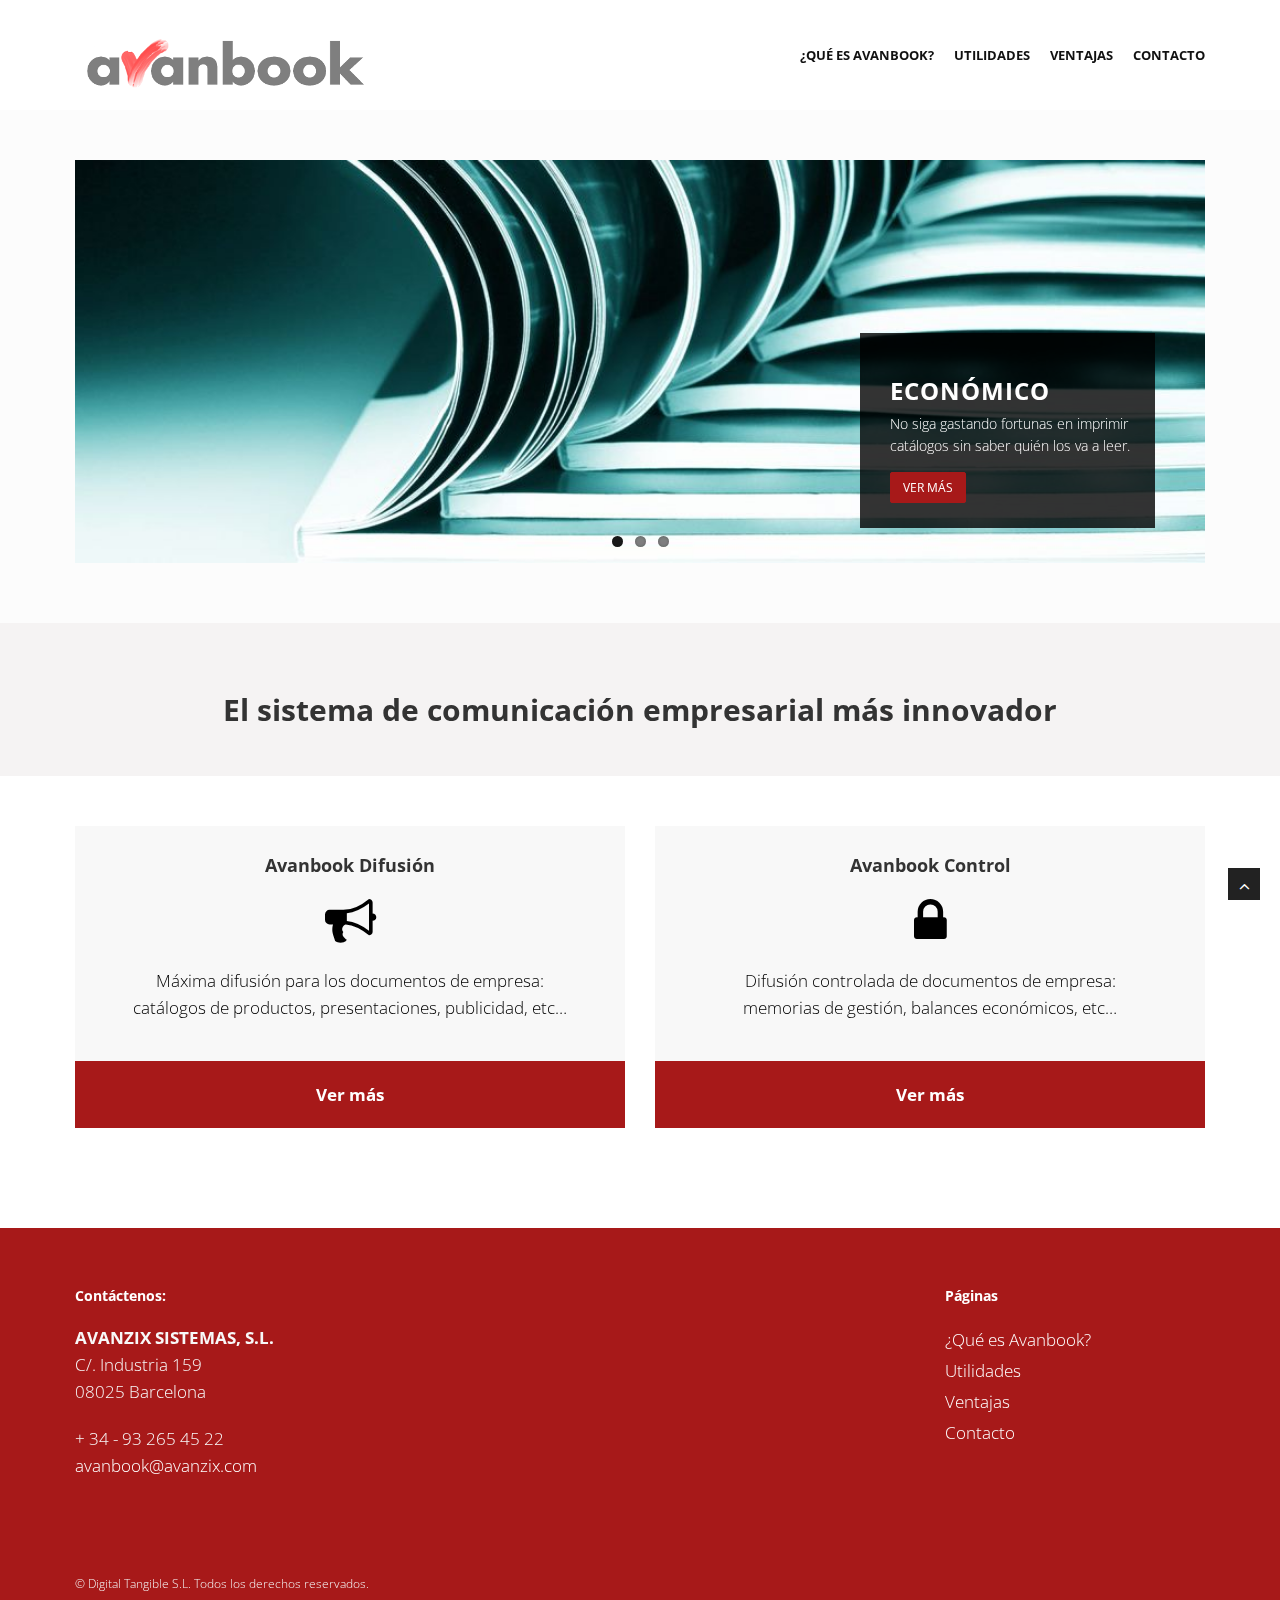
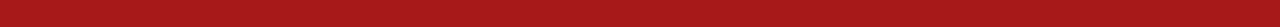
==== commit 461a0447: "logo" ====
--- a/index.html
+++ b/index.html
@@ -22,6 +22,16 @@
 
 </head>
 <body>
+<!-- Google Tag Manager -->
+<noscript><iframe src="//www.googletagmanager.com/ns.html?id=GTM-NCHKQ8"
+                  height="0" width="0" style="display:none;visibility:hidden"></iframe></noscript>
+<script>(function(w,d,s,l,i){w[l]=w[l]||[];w[l].push({'gtm.start':
+        new Date().getTime(),event:'gtm.js'});var f=d.getElementsByTagName(s)[0],
+        j=d.createElement(s),dl=l!='dataLayer'?'&l='+l:'';j.async=true;j.src=
+        '//www.googletagmanager.com/gtm.js?id='+i+dl;f.parentNode.insertBefore(j,f);
+})(window,document,'script','dataLayer','GTM-NCHKQ8');</script>
+<!-- End Google Tag Manager -->
+
 <div id="wrapper">
 <!-- start header -->
 <header>
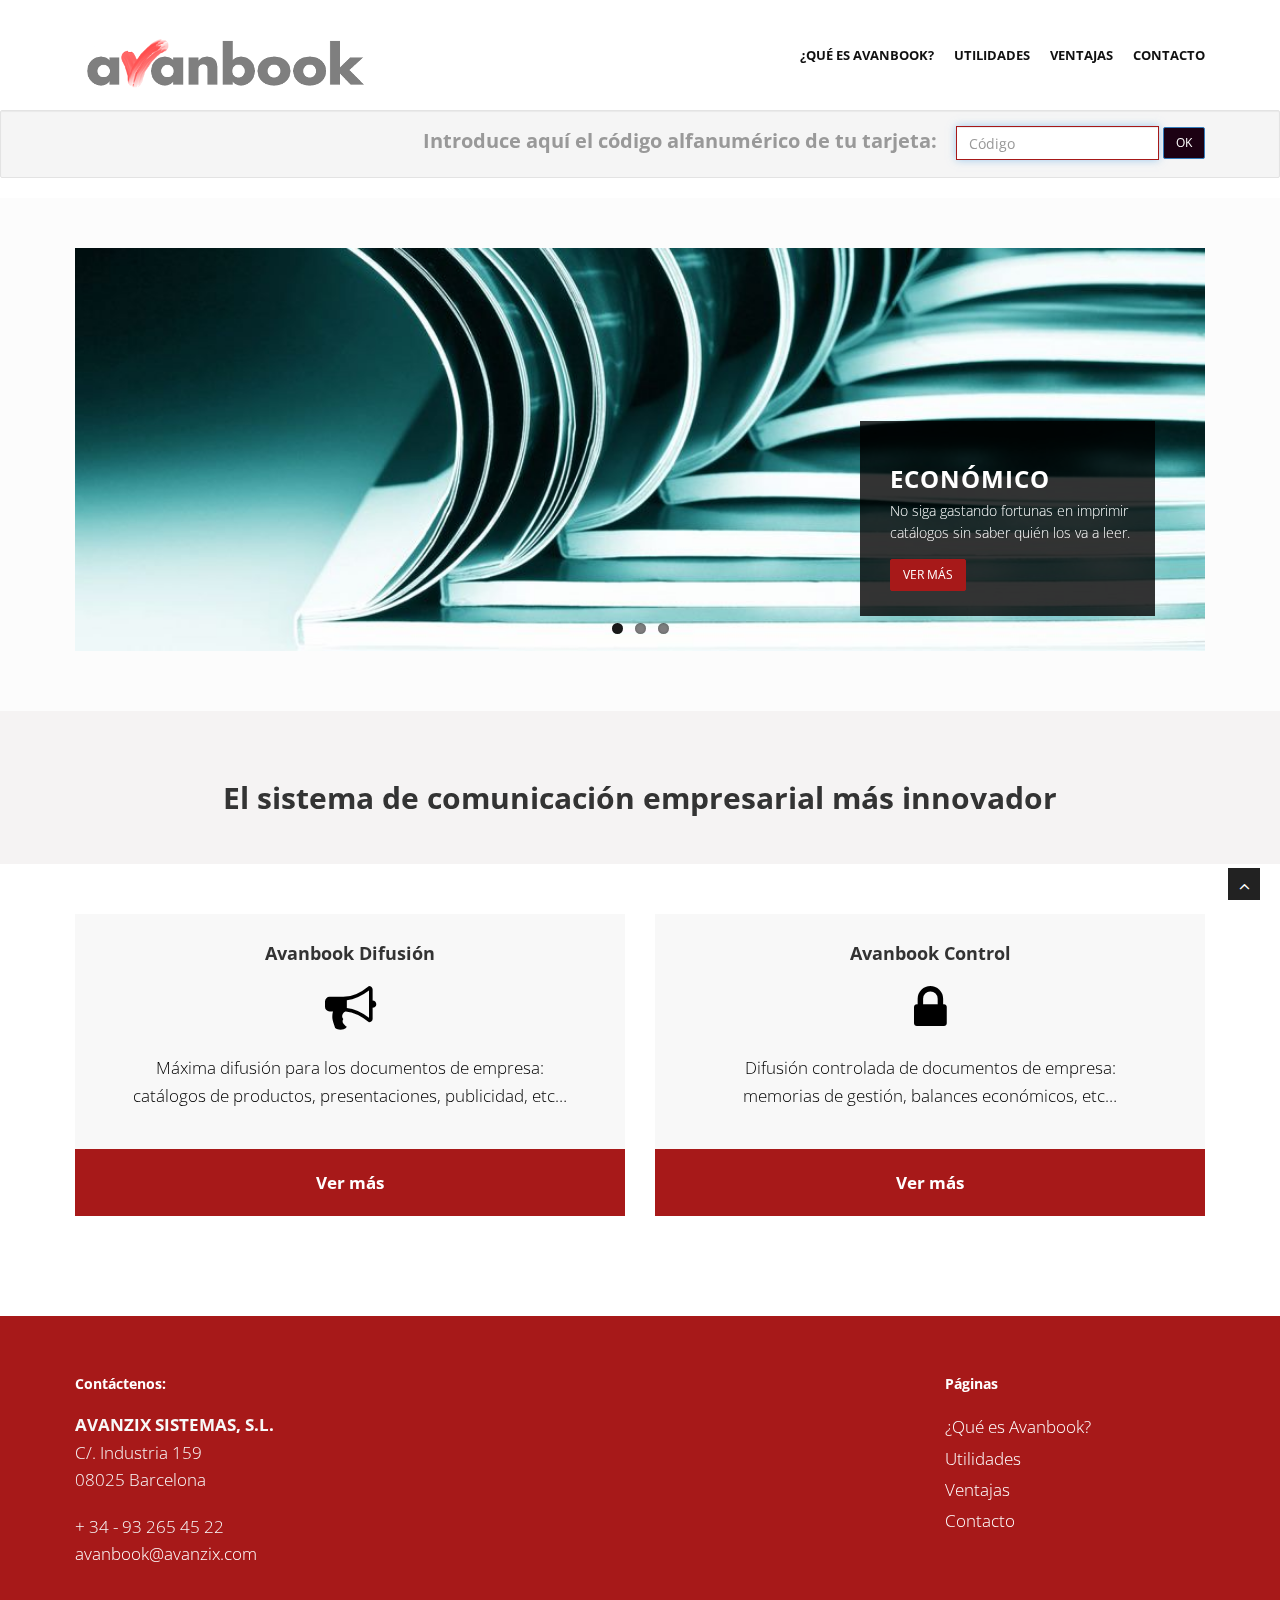
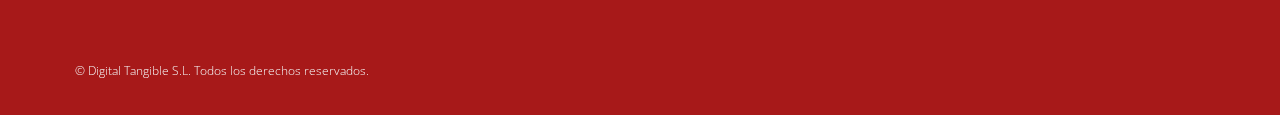
==== commit c495ea2b: "token form" ====
--- a/index.html
+++ b/index.html
@@ -52,6 +52,26 @@
                     <li><a href="benefits.html">Ventajas</a></li>
                     <li><a href="contact.html">Contacto</a></li>
                 </ul>
+            </div>
+        </div>
+        <!-- Form -->
+        <div class="well" style="padding:15px;">
+            <div class="container">
+                <div class="row-fluid">
+                    <div class="span12">
+                        <form action="https://www.digitaltangible.com/mailform" method="GET" target="_blank" class="form-inline pull-right" role="form" id="token-form">
+                            <label for="token-input">
+                            <span style="font-size:20px;color:#999999;">
+                                    <strong>Introduce aquí el código alfanumérico de tu tarjeta:&nbsp;&nbsp;&nbsp;</strong>
+                            </span>
+                            </label>
+                            <div class="form-group">
+                            <input type="text" name="token" class="form-control" placeholder="Código" maxlength="100" autofocus="autofocus" id="token-input">
+                            <button class="btn btn-primary" type="submit"> OK </button>
+                            </div>
+                        </form>
+                    </div>
+                </div>
             </div>
         </div>
     </div>
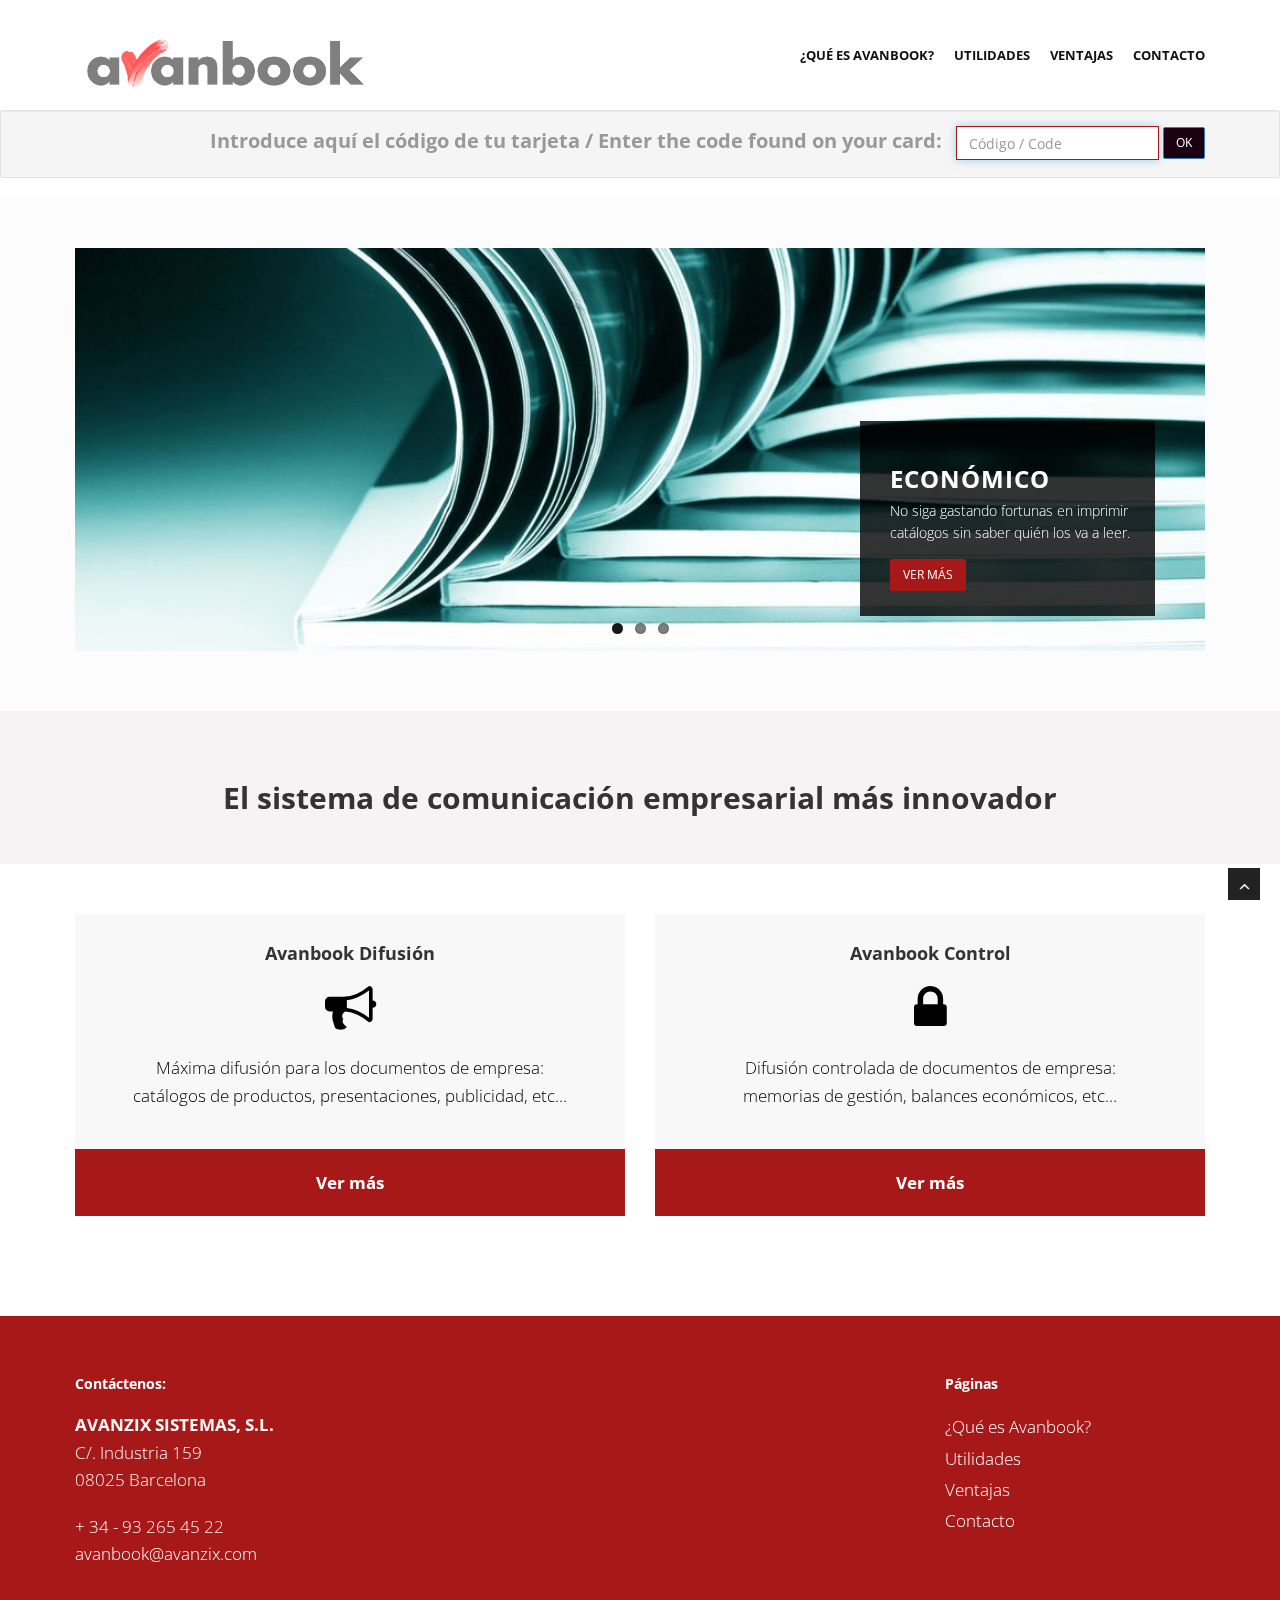
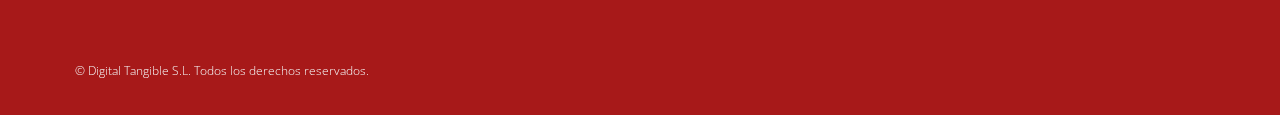
==== commit 59cd7914: "bilingual form text" ====
--- a/index.html
+++ b/index.html
@@ -62,11 +62,11 @@
                         <form action="https://www.digitaltangible.com/mailform" method="GET" target="_blank" class="form-inline pull-right" role="form" id="token-form">
                             <label for="token-input">
                             <span style="font-size:20px;color:#999999;">
-                                    <strong>Introduce aquí el código alfanumérico de tu tarjeta:&nbsp;&nbsp;&nbsp;</strong>
+                                    <strong><span>Introduce aquí el código de tu tarjeta</span> / <span>Enter the code found on your card:</span>&nbsp;&nbsp;</strong>
                             </span>
                             </label>
                             <div class="form-group">
-                            <input type="text" name="token" class="form-control" placeholder="Código" maxlength="100" autofocus="autofocus" id="token-input">
+                            <input type="text" name="token" class="form-control" placeholder="Código / Code" maxlength="100" autofocus="autofocus" id="token-input">
                             <button class="btn btn-primary" type="submit"> OK </button>
                             </div>
                         </form>
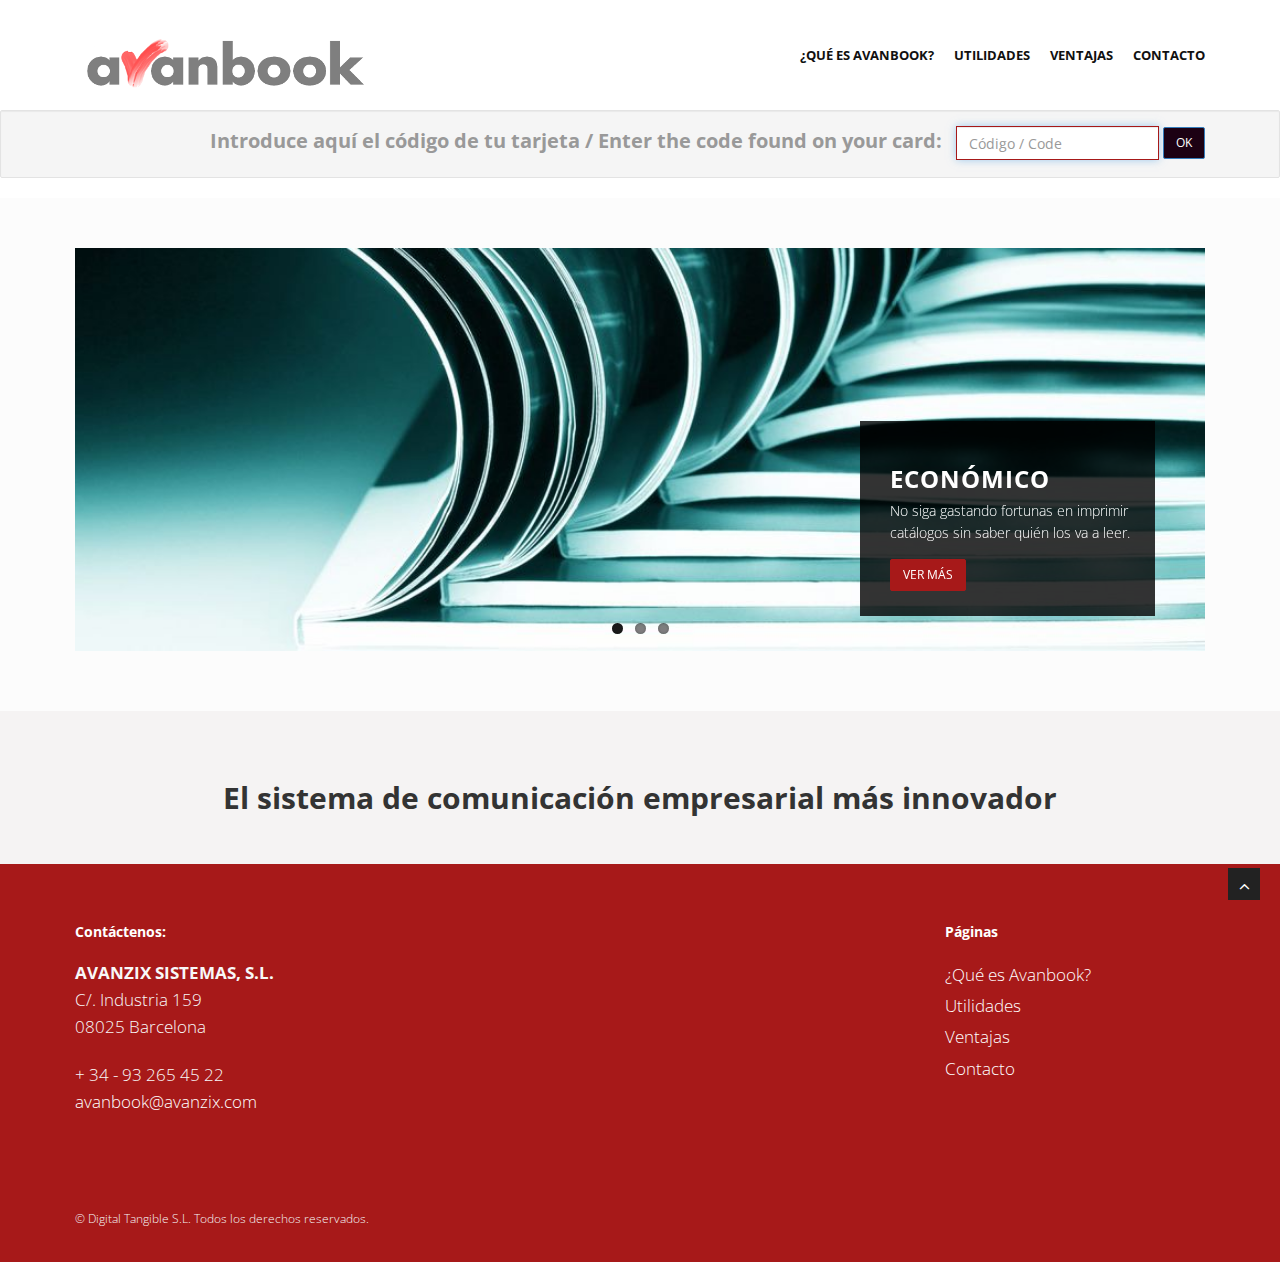
==== commit e4773160: "removed "avanbook control"" ====
--- a/index.html
+++ b/index.html
@@ -130,60 +130,6 @@
                 <div class="big-cta">
                     <div class="cta-text">
                         <h2>El sistema de comunicación empresarial más innovador</h2>
-                    </div>
-                </div>
-            </div>
-        </div>
-    </div>
-</section>
-<section id="content">
-    <div class="container">
-        <div class="row">
-            <div class="col-lg-12">
-                <div class="row">
-                    <div class="col-lg-6">
-                        <div class="box">
-                            <div class="box-gray aligncenter">
-                                <h4>Avanbook Difusión</h4>
-
-                                <div class="icon">
-                                    <i class="fa fa-bullhorn fa-3x"></i>
-                                </div>
-                                <p>
-                                    Máxima difusión para los documentos de empresa:<br>
-
-                                    catálogos de productos,
-                                    presentaciones, publicidad,
-                                    etc…
-                                </p>
-
-                            </div>
-                            <div class="box-bottom">
-                                <a href="benefits.html">Ver más</a>
-                            </div>
-                        </div>
-                    </div>
-                    <div class="col-lg-6">
-                        <div class="box">
-                            <div class="box-gray aligncenter">
-                                <h4>Avanbook Control</h4>
-
-                                <div class="icon">
-                                    <i class="fa fa-lock fa-3x"></i>
-                                </div>
-                                <p>
-                                    Difusión controlada de documentos de empresa:<br>
-
-                                    memorias de gestión,
-                                    balances económicos,
-                                    etc…
-                                </p>
-
-                            </div>
-                            <div class="box-bottom">
-                                <a href="benefits.html#ab_ctrl">Ver más</a>
-                            </div>
-                        </div>
                     </div>
                 </div>
             </div>
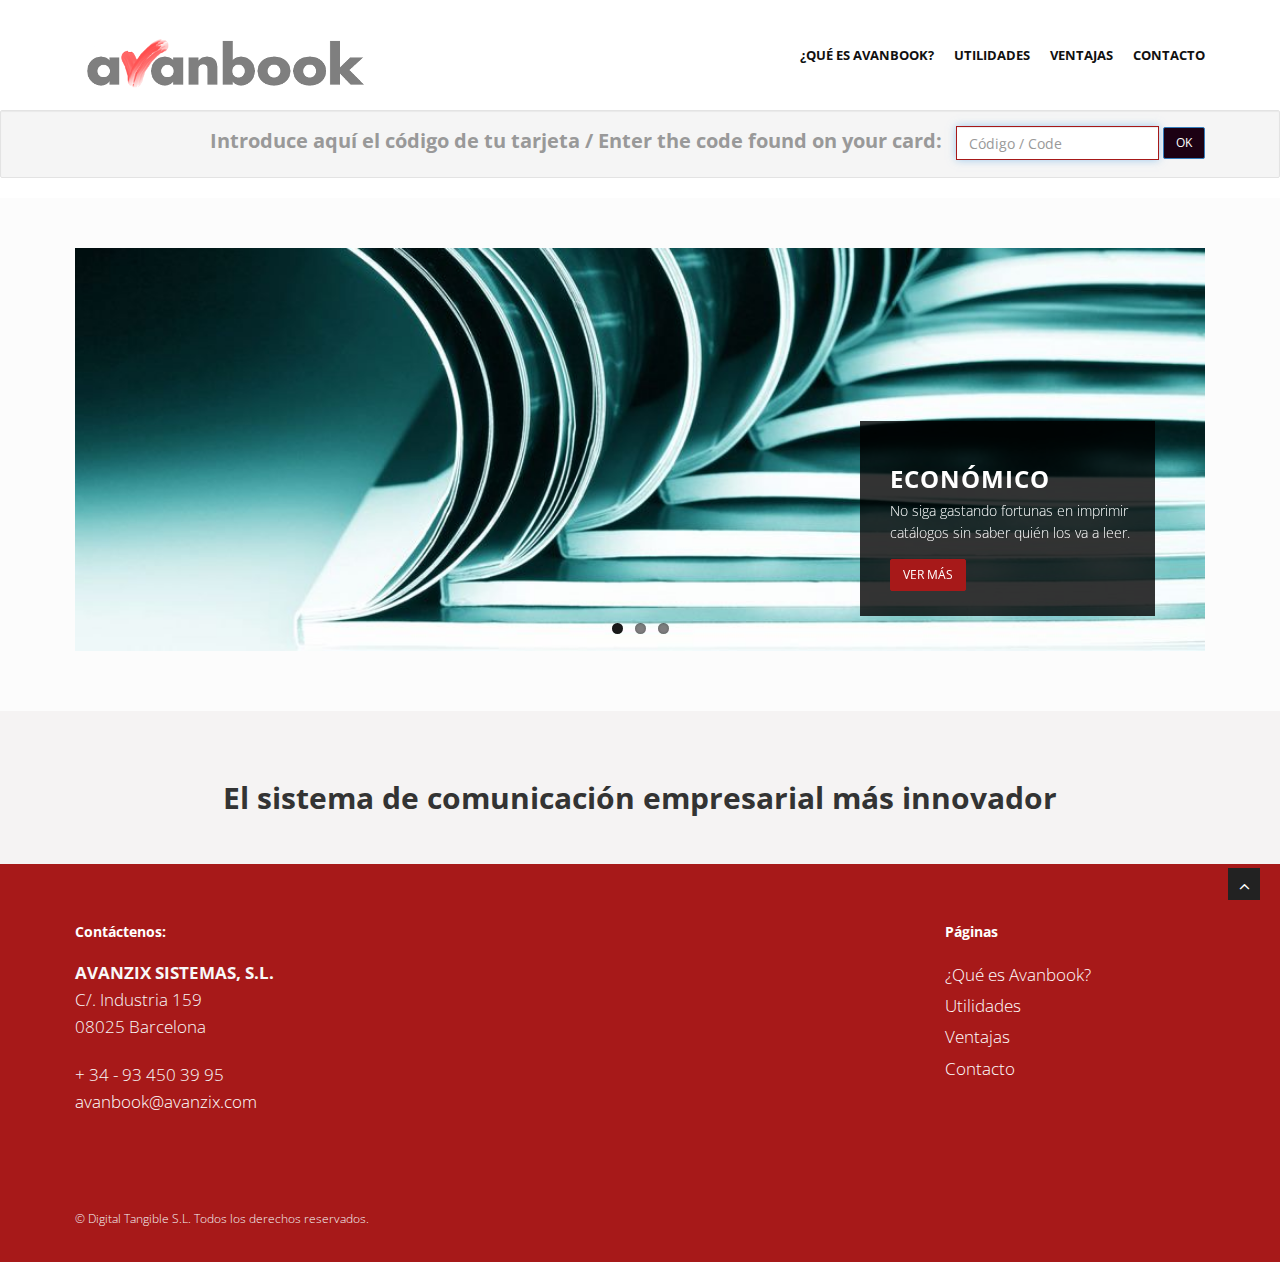
==== commit 5a725fab: "phone number update" ====
--- a/index.html
+++ b/index.html
@@ -148,7 +148,7 @@
                         08025 Barcelona
                     </address>
                     <p>
-                        <i class="icon-phone"></i> + 34 - 93 265 45 22 <br>
+                        <i class="icon-phone"></i> + 34 - 93 450 39 95 <br>
                         <i class="icon-envelope-alt"></i> <a href="mailto:avanbook@avanzix.com?subject=Informaci%C3%B3n%20sobre%20Avanbook" target="_top">avanbook@avanzix.com</a>
                     </p>
                 </div>
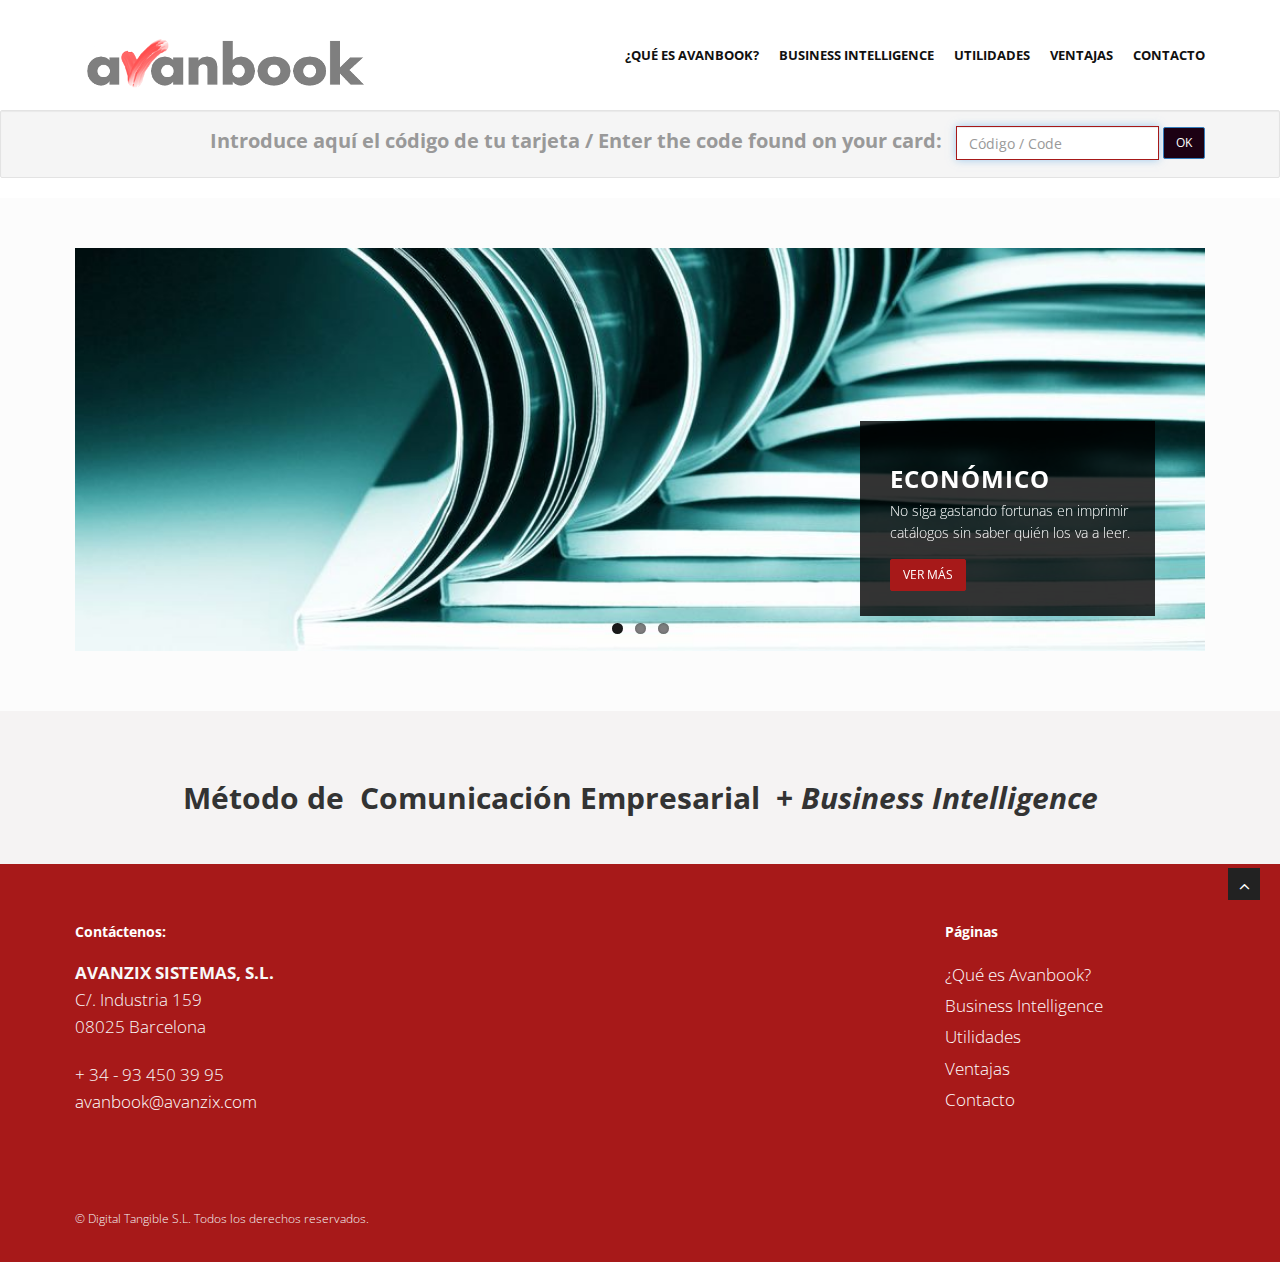
==== commit dd154bc5: "content update" ====
--- a/index.html
+++ b/index.html
@@ -48,6 +48,7 @@
             <div class="navbar-collapse collapse ">
                 <ul class="nav navbar-nav">
                     <li><a href="avanbook.html">¿Qué es Avanbook?</a></li>
+                    <li><a href="bi.html">Business Intelligence</a></li>
                     <li><a href="features.html">Utilidades</a></li>
                     <li><a href="benefits.html">Ventajas</a></li>
                     <li><a href="contact.html">Contacto</a></li>
@@ -129,7 +130,9 @@
             <div class="col-lg-12">
                 <div class="big-cta">
                     <div class="cta-text">
-                        <h2>El sistema de comunicación empresarial más innovador</h2>
+                        <h2>Método de  +Comunicación Empresarial + + <em>Business Intelligence</em></h2>
                     </div>
                 </div>
             </div>
@@ -158,8 +161,8 @@
                     <h5 class="widgetheading">Páginas</h5>
                     <ul class="link-list">
                         <li><a href="avanbook.html">¿Qué es Avanbook?</a></li>
-                        <li><a href="features.html">Utilidades
-                      </a></li>
+                        <li><a href="bi.html">Business Intelligence</a></li>
+                        <li><a href="features.html">Utilidades</a></li>
                         <li><a href="benefits.html">Ventajas </a></li>
                         <li><a href="mailto:avanbook@avanzix.com" target="_top">Contacto</a></li>
                     </ul>
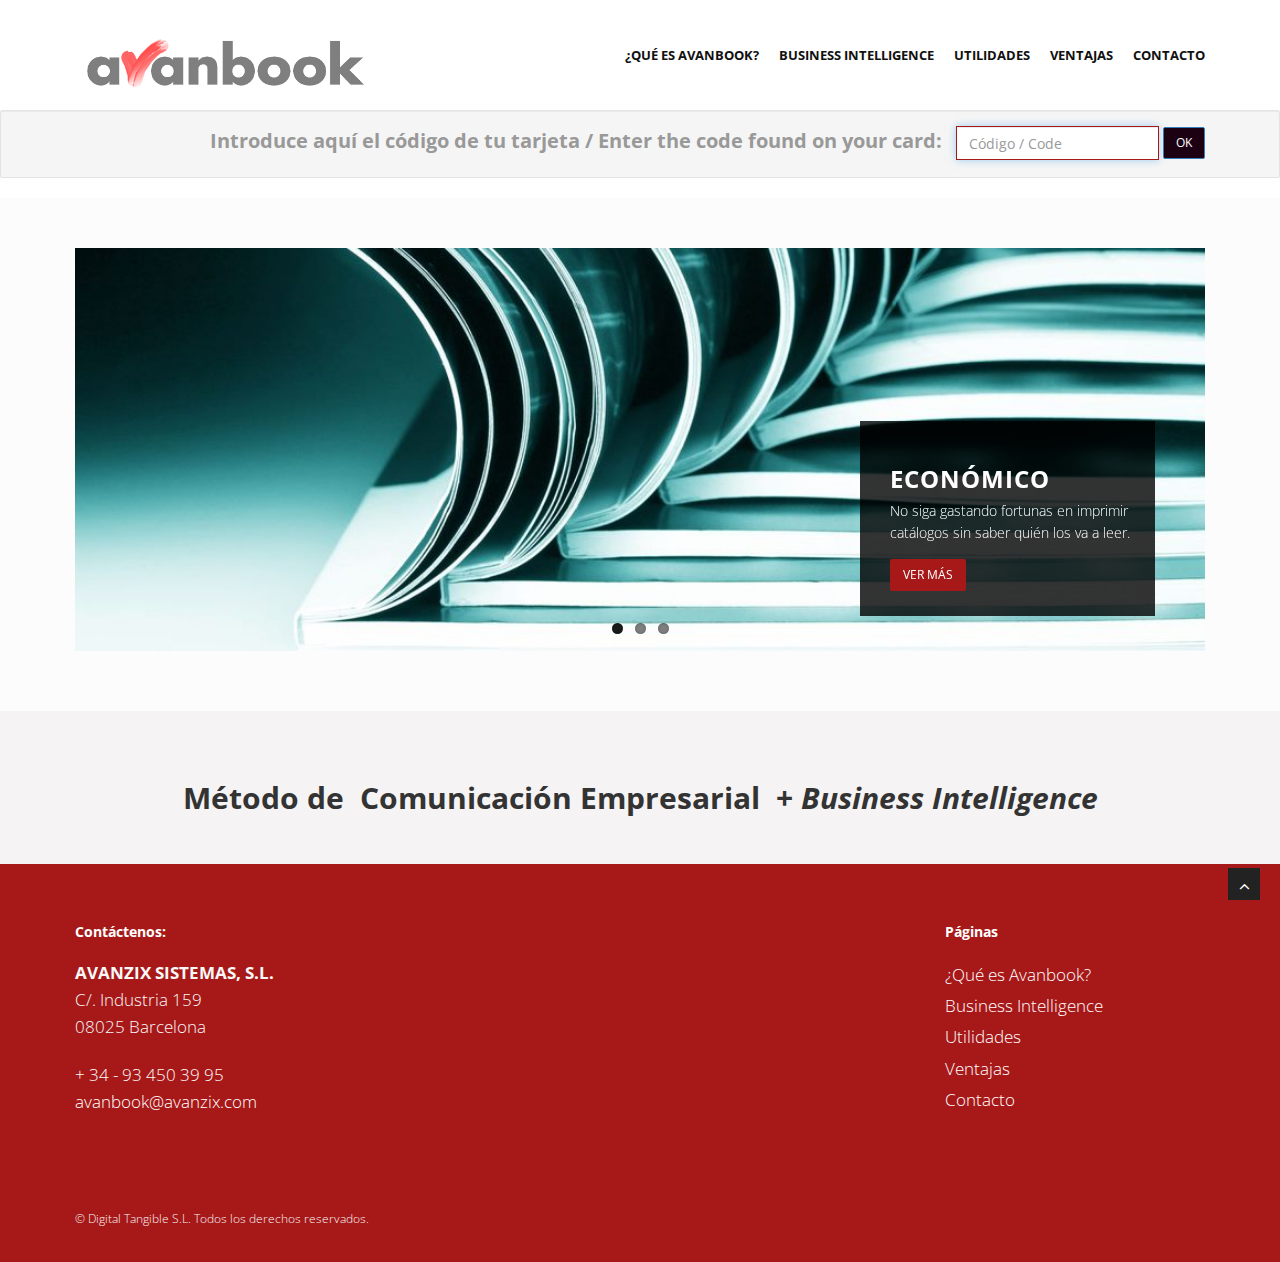
==== commit f62df046: "lang es" ====
--- a/index.html
+++ b/index.html
@@ -1,5 +1,5 @@
 <!DOCTYPE html>
-<html lang="en">
+<html lang="es">
 <head>
     <meta charset="utf-8">
     <title>Sepa quién ha leído su información de empresa y reduzca sus gastos de impresión de catálogos con Avanbook, el sistema de comunicación más innovador</title>
